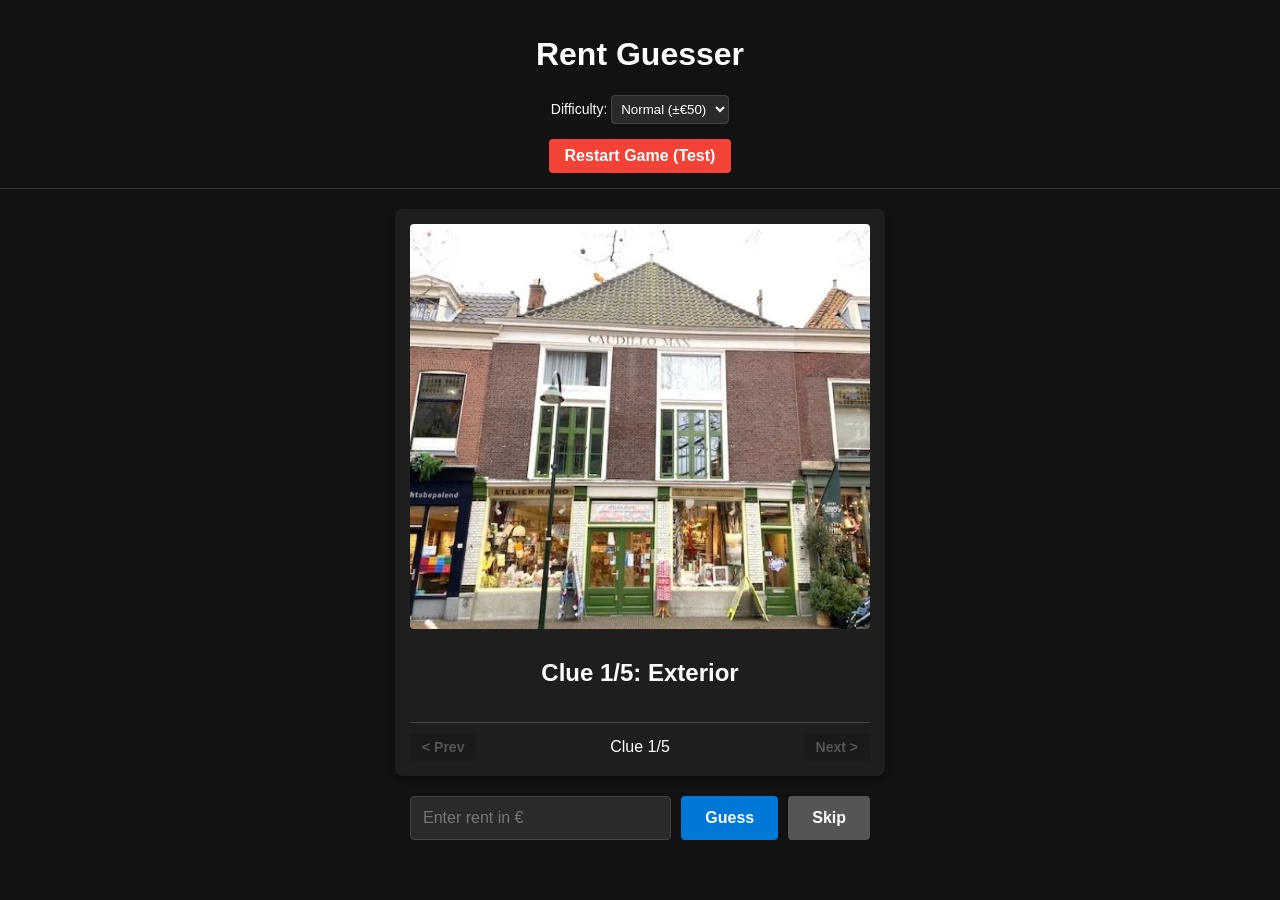
==== index.html @ 46337acd "Restart html" ====
<!DOCTYPE html>
<html lang="en">
<head>
    <meta charset="UTF-8">
    <meta name="viewport" content="width=device-width, initial-scale=1.0">
    <title>Rent Guesser</title>
    <link rel="stylesheet" href="style.css">
</head>
<body>
    <header>
        <h1>Rent Guesser</h1>
        <div id="difficulty-selector">
            <label for="difficulty">Difficulty: </label>
            <select id="difficulty">
                <option value="100">Easy (±€100)</option>
                <option value="50" selected>Normal (±€50)</option>
                <option value="25">Hard (±€25)</option>
            </select>
        </div>
        <button id="restart-test" style="background-color: #f44336; margin-top: 15px; padding: 8px 16px;">Restart Game (Test)</button>
    </header>
    <main>
        <div id="clue-container">
            <div id="clue-content"></div>
            <div id="clue-nav">
                <button id="prev-clue" disabled>&lt; Prev</button>
                <span id="clue-tracker">Clue 1</span>
                <button id="next-clue" disabled>Next &gt;</button>
            </div>
        </div>
        
        <div id="guess-section">
            <input type="number" id="guess-input" placeholder="Enter rent in €">
            <button id="submit-guess">Guess</button>
            <button id="skip-clue" style="background-color: #555;">Skip</button>
        </div>

        <div id="history-container"></div>
    </main>
    <script src="script.js"></script>
</body>
</html>
---- style.css ----
body {
    background-color: #121212;
    color: #ffffff;
    font-family: -apple-system, BlinkMacSystemFont, "Segoe UI", Roboto, Helvetica, Arial, sans-serif;
    display: flex;
    flex-direction: column;
    align-items: center;
    margin: 0;
    padding: 0;
    height: 100vh;
}

header {
    width: 100%;
    text-align: center;
    padding: 15px 0;
    border-bottom: 1px solid #333;
}

main {
    width: 100%;
    max-width: 500px;
    display: flex;
    flex-direction: column;
    align-items: center;
    padding: 20px;
    box-sizing: border-box;
}

#clue-container {
    width: 100%;
    background-color: #1e1e1e;
    border-radius: 8px;
    padding: 15px;
    text-align: center;
    margin-bottom: 20px;
    box-shadow: 0 4px 6px rgba(0,0,0,0.3);
}

#property-image {
    max-width: 100%;
    border-radius: 4px;
    margin-bottom: 10px;
}

#guess-section {
    width: 100%;
    display: flex;
    gap: 10px;
    margin-bottom: 20px;
}

#guess-input {
    flex-grow: 1;
    padding: 12px;
    border-radius: 4px;
    border: 1px solid #444;
    background-color: #2a2a2a;
    color: white;
    font-size: 16px;
}

button {
    padding: 12px 24px;
    border-radius: 4px;
    border: none;
    background-color: #0078d7;
    color: white;
    font-size: 16px;
    cursor: pointer;
    font-weight: bold;
}

button:hover {
    background-color: #005a9e;
}

#history-container {
    width: 100%;
    display: flex;
    flex-direction: column;
    gap: 8px;
}

#difficulty-selector {
    margin-top: 10px;
    font-size: 14px;
}

#difficulty {
    background-color: #2a2a2a;
    color: white;
    border: 1px solid #444;
    padding: 5px;
    border-radius: 4px;
}

#clue-nav {
    display: flex;
    justify-content: space-between;
    align-items: center;
    margin-top: 15px;
    padding-top: 10px;
    border-top: 1px solid #444;
}

#clue-nav button {
    padding: 6px 12px;
    font-size: 14px;
    background-color: #333;
}

#clue-nav button:disabled {
    background-color: #1a1a1a;
    color: #555;
    cursor: not-allowed;
}

#clue-content {
    min-height: 250px;
    display: flex;
    flex-direction: column;
    justify-content: center;
    align-items: center;
}
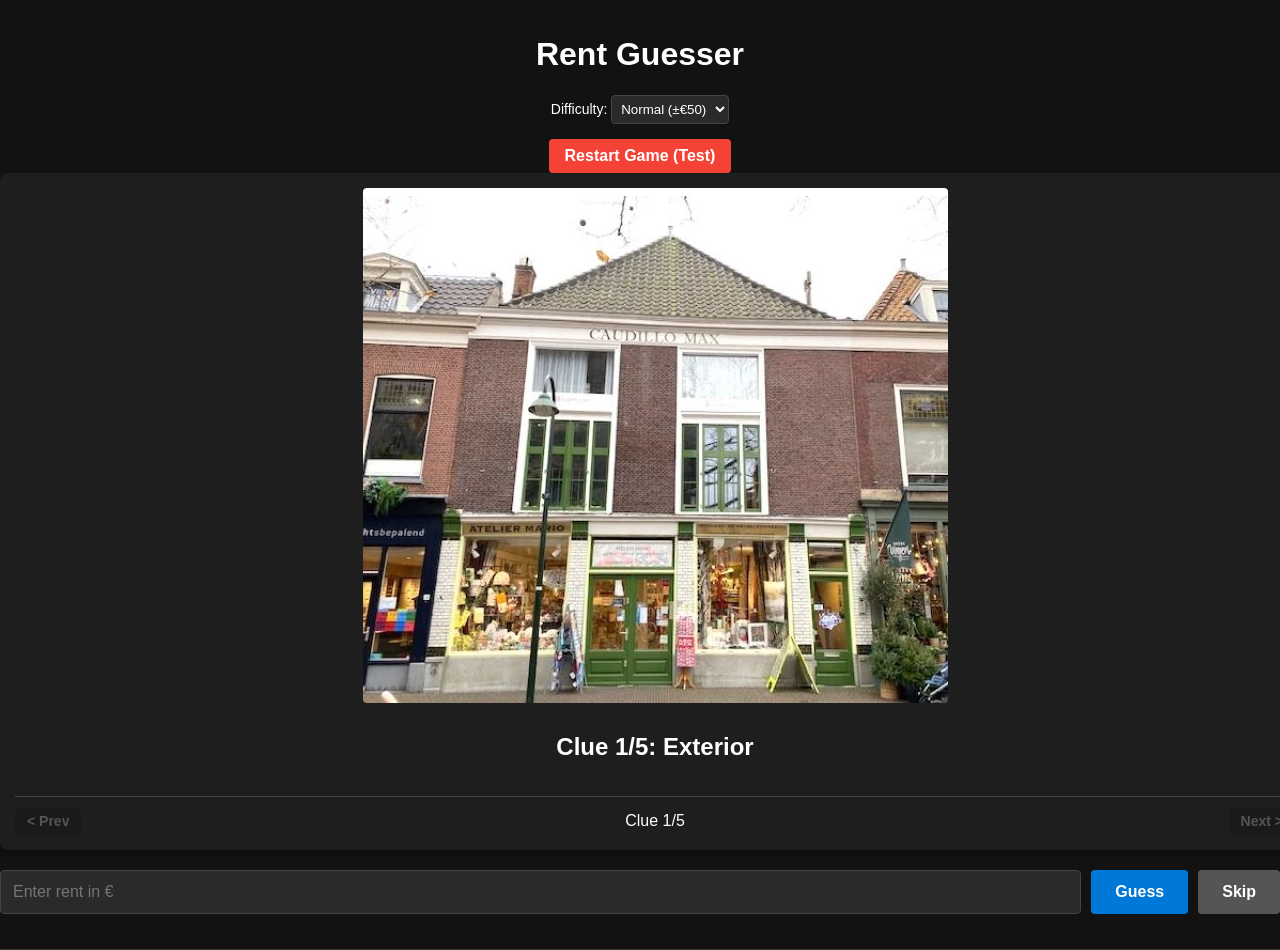
==== commit 7349a84f: "restart fix html" ====
--- a/index.html
+++ b/index.html
@@ -17,9 +17,7 @@
                 <option value="25">Hard (±€25)</option>
             </select>
         </div>
-        <button id="restart-test" style="background-color: #f44336; margin-top: 15px; padding: 8px 16px;">Restart Game (Test)</button>
-    </header>
-    <main>
+        <button id="restart-test" onclick="localStorage.removeItem('rentdleState'); window.location.reload();" style="background-color: #f44336; margin-top: 15px; padding: 8px 16px;">Restart Game (Test)</button>
         <div id="clue-container">
             <div id="clue-content"></div>
             <div id="clue-nav">
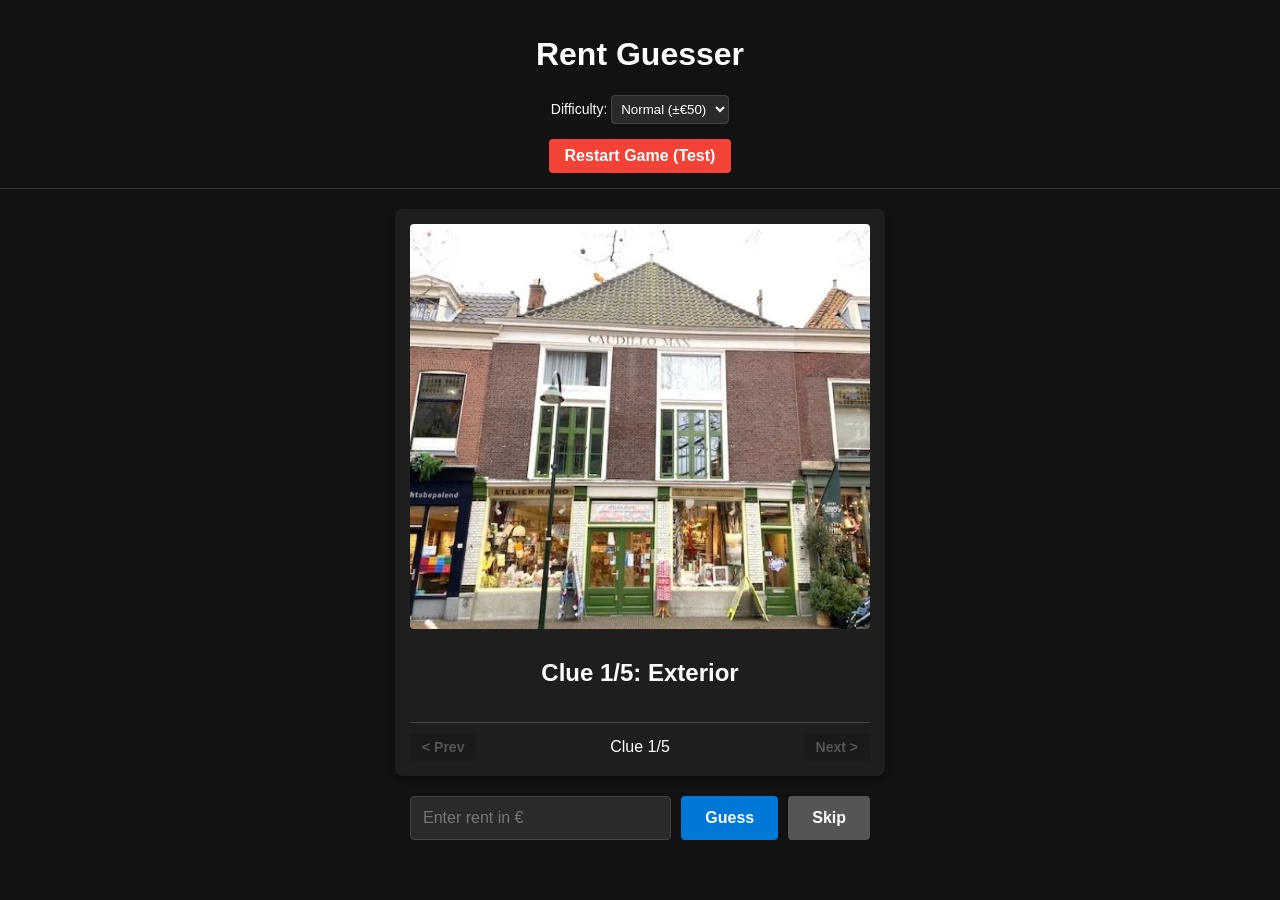
==== commit 4168ba0e: "Update index.html" ====
--- a/index.html
+++ b/index.html
@@ -18,6 +18,8 @@
             </select>
         </div>
         <button id="restart-test" onclick="localStorage.removeItem('rentdleState'); window.location.reload();" style="background-color: #f44336; margin-top: 15px; padding: 8px 16px;">Restart Game (Test)</button>
+    </header>
+    <main>
         <div id="clue-container">
             <div id="clue-content"></div>
             <div id="clue-nav">
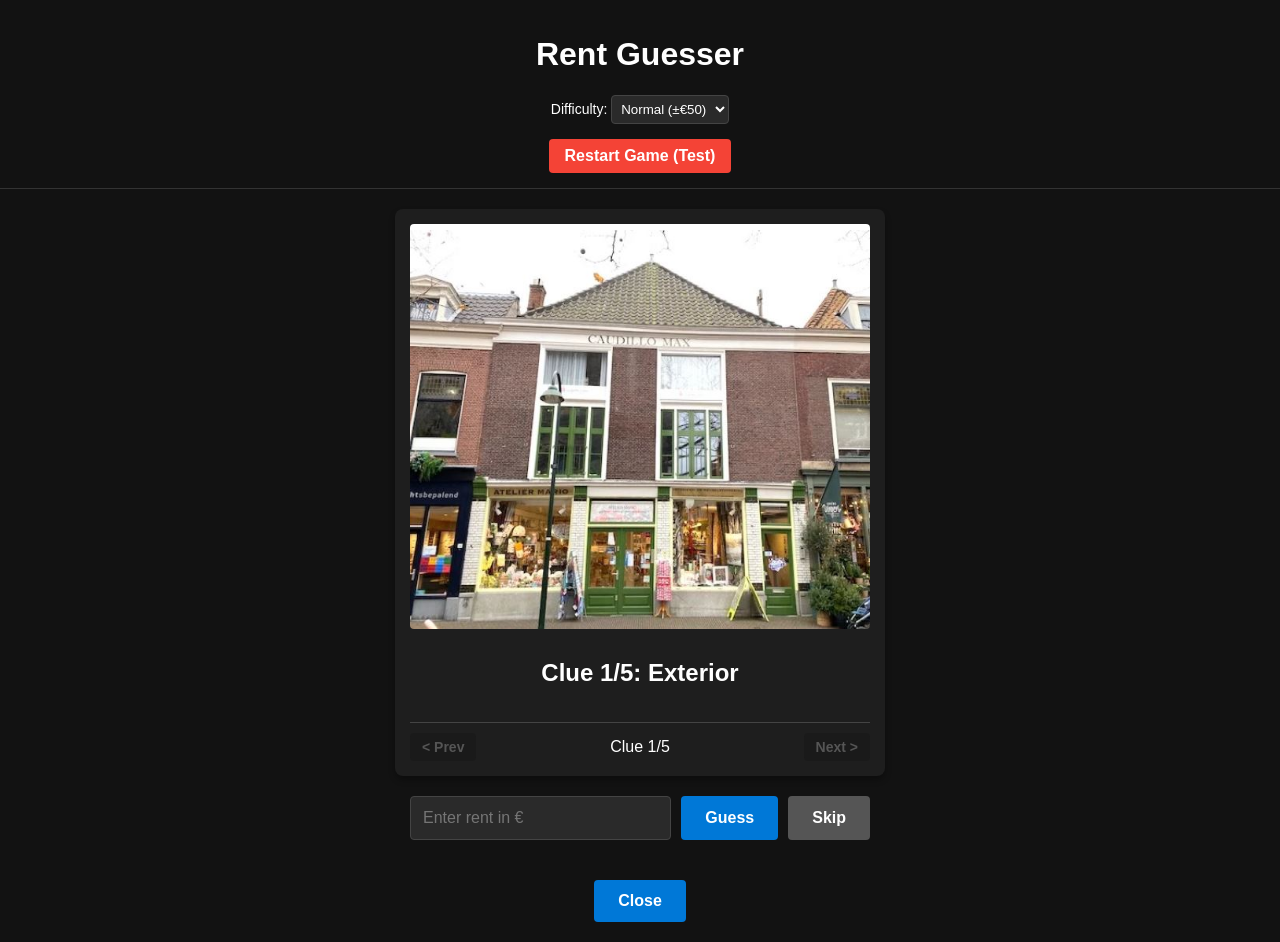
==== commit a2e41b0d: "html win pop up" ====
--- a/index.html
+++ b/index.html
@@ -36,6 +36,13 @@
         </div>
 
         <div id="history-container"></div>
+        <div id="result-modal" class="hidden">
+            <div class="modal-content">
+                <h2 id="modal-title"></h2>
+                <p id="modal-message"></p>
+                <button id="close-modal">Close</button>
+            </div>
+        </div>
     </main>
     <script src="script.js"></script>
 </body>
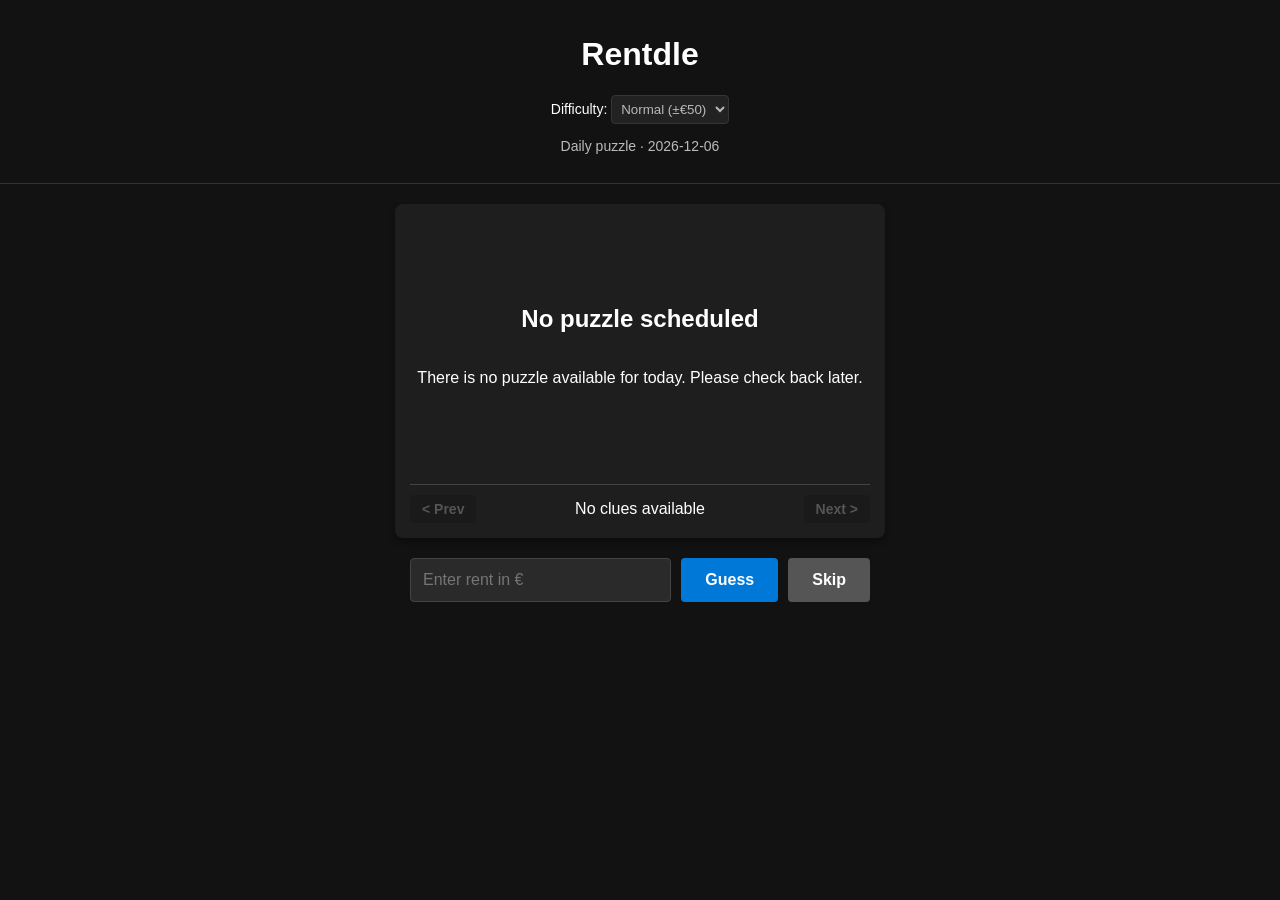
==== commit a627c155: "editor update" ====
--- a/index.html
+++ b/index.html
@@ -3,12 +3,12 @@
 <head>
     <meta charset="UTF-8">
     <meta name="viewport" content="width=device-width, initial-scale=1.0">
-    <title>Rent Guesser</title>
+    <title>Rentdle</title>
     <link rel="stylesheet" href="style.css">
 </head>
 <body>
     <header>
-        <h1>Rent Guesser</h1>
+        <h1>Rentdle</h1>
         <div id="difficulty-selector">
             <label for="difficulty">Difficulty: </label>
             <select id="difficulty">
@@ -17,9 +17,23 @@
                 <option value="25">Hard (±€25)</option>
             </select>
         </div>
-        <button id="restart-test" onclick="localStorage.removeItem('rentdleState'); window.location.reload();" style="background-color: #f44336; margin-top: 15px; padding: 8px 16px;">Restart Game (Test)</button>
+        <p id="puzzle-date" aria-live="polite"></p>
+        <details id="test-panel" hidden>
+            <summary>Test puzzles</summary>
+            <p id="test-note"></p>
+            <label for="test-date">Preview date</label>
+            <input type="date" id="test-date">
+            <div class="test-actions">
+                <button id="previous-date" type="button">Previous day</button>
+                <button id="open-preview" type="button">Preview date</button>
+                <button id="next-date" type="button">Next day</button>
+                <button id="restart-preview" type="button">Restart preview</button>
+                <button id="return-today" type="button">Return to daily game</button>
+            </div>
+        </details>
     </header>
-    <main>
+    <main>
+        <p id="save-notice" role="status"></p>
         <div id="clue-container">
             <div id="clue-content"></div>
             <div id="clue-nav">
@@ -36,14 +50,34 @@
         </div>
 
         <div id="history-container"></div>
-        <div id="result-modal" class="hidden">
-            <div class="modal-content">
-                <h2 id="modal-title"></h2>
-                <p id="modal-message"></p>
-                <button id="close-modal">Close</button>
-            </div>
-        </div>
+        <button id="show-result" class="hidden" type="button">View result</button>
+        <dialog id="result-modal" aria-labelledby="modal-title" aria-describedby="modal-message">
+            <div class="modal-content">
+                <p class="result-eyebrow" id="result-eyebrow">TODAY’S RENTDLE</p>
+                <h2 id="modal-title"></h2>
+                <p id="modal-message"></p>
+                <section class="property-reveal" aria-labelledby="result-property-title">
+                    <h3 id="result-property-title"></h3>
+                    <p id="result-rent"></p>
+                    <p id="result-rent-note"></p>
+                    <ul id="result-details"></ul>
+                    <a id="listing-link" target="_blank" rel="noopener noreferrer" hidden>View property listing ↗</a>
+                    <p id="listing-unavailable" hidden>No listing link has been added for this property.</p>
+                </section>
+                <div class="result-actions">
+                    <button id="share-result" type="button">Share result</button>
+                    <button id="close-modal" type="button">Close</button>
+                </div>
+                <p id="share-status" role="status" aria-live="polite"></p>
+                <div id="manual-share" hidden>
+                    <label for="share-text">Copy your result</label>
+                    <textarea id="share-text" readonly rows="5"></textarea>
+                </div>
+            </div>
+        </dialog>
     </main>
+    <script src="properties.js"></script>
+    <script src="schedule.js"></script>
     <script src="script.js"></script>
 </body>
 </html>
--- a/style.css
+++ b/style.css
@@ -123,3 +123,65 @@
     justify-content: center;
     align-items: center;
 }
+
+.hidden {
+    display: none !important;
+}
+
+#result-modal {
+    color: #fff;
+    background: #1e1e1e;
+    border: 1px solid #454545;
+    border-radius: 18px;
+    padding: 0;
+    width: min(460px, calc(100% - 32px));
+    max-height: calc(100dvh - 32px);
+    overflow-y: auto;
+    box-sizing: border-box;
+    box-shadow: 0 24px 80px #0008;
+}
+#result-modal::backdrop { background: rgb(0 0 0 / 80%); }
+.modal-content { padding: 28px; text-align: center; }
+.result-eyebrow { color: #aaa; letter-spacing: .16em; font-size: 11px; font-weight: 700; margin: 0 0 12px; }
+.modal-content h2 { margin: 0 0 10px; font-size: 28px; }
+#modal-message, #result-rent-note, #listing-unavailable { color: #bbb; line-height: 1.5; font-size: 14px; }
+.property-reveal { margin: 22px 0; padding: 20px; border: 1px solid #414141; border-radius: 12px; background: #171717; text-align: left; }
+#result-property-title { margin: 0 0 12px; font-size: 18px; overflow-wrap: anywhere; }
+#result-rent { font-size: 28px; font-weight: 750; margin: 0; }
+#result-rent-note { margin: 5px 0 16px; }
+#result-details { list-style: none; padding: 0; margin: 0 0 18px; }
+#result-details li { padding: 9px 0; border-top: 1px solid #333; line-height: 1.45; font-size: 14px; }
+#listing-link { color: #8bc9ff; font-weight: 600; text-underline-offset: 4px; }
+.result-actions { display: flex; gap: 10px; flex-wrap: wrap; }
+.result-actions button { flex: 1; }
+#close-modal { background: #393939; }
+#share-result { background: #256b48; }
+#share-result:hover { background: #307f58; }
+#share-result:disabled { opacity: .65; cursor: wait; }
+#share-status { font-size: 13px; line-height: 1.5; color: #b8d9c8; margin: 12px 0 0; }
+#share-status:empty { display: none; }
+#manual-share { margin-top: 16px; text-align: left; }
+#manual-share label { font-size: 13px; }
+#share-text { box-sizing: border-box; width: 100%; margin-top: 8px; background: #121212; color: white; border: 1px solid #666; border-radius: 6px; padding: 12px; resize: vertical; }
+#show-result { margin-top: 20px; }
+button:focus-visible, a:focus-visible, textarea:focus-visible { outline: 3px solid #9ecfff; outline-offset: 3px; }
+@media (max-width: 380px) {
+    .modal-content { padding: 20px; }
+    .property-reveal { padding: 15px; }
+    .modal-content h2 { font-size: 24px; }
+    .result-actions button { padding: 12px 16px; }
+}
+
+body:has(#result-modal[open]) { overflow: hidden; }
+
+#puzzle-date { color: #bbb; font-size: 14px; }
+#test-panel { box-sizing: border-box; max-width: 480px; margin: 16px auto 0; padding: 14px; border: 1px solid #a57928; border-radius: 8px; background: #292316; }
+#test-panel summary { cursor: pointer; color: #ffd88a; font-weight: 700; }
+#test-note { font-size: 13px; line-height: 1.5; }
+#test-date { padding: 8px; color-scheme: dark; font: inherit; margin: 8px; max-width: 100%; box-sizing: border-box; }
+.test-actions { display: flex; flex-wrap: wrap; justify-content: center; gap: 8px; }
+.test-actions button { padding: 9px 12px; font-size: 13px; }
+.test-actions button:disabled { opacity: .45; cursor: not-allowed; }
+#save-notice { color: #ffd88a; font-size: 13px; }
+#save-notice:empty { display: none; }
+#guess-input { min-width: 0; width: 0; }
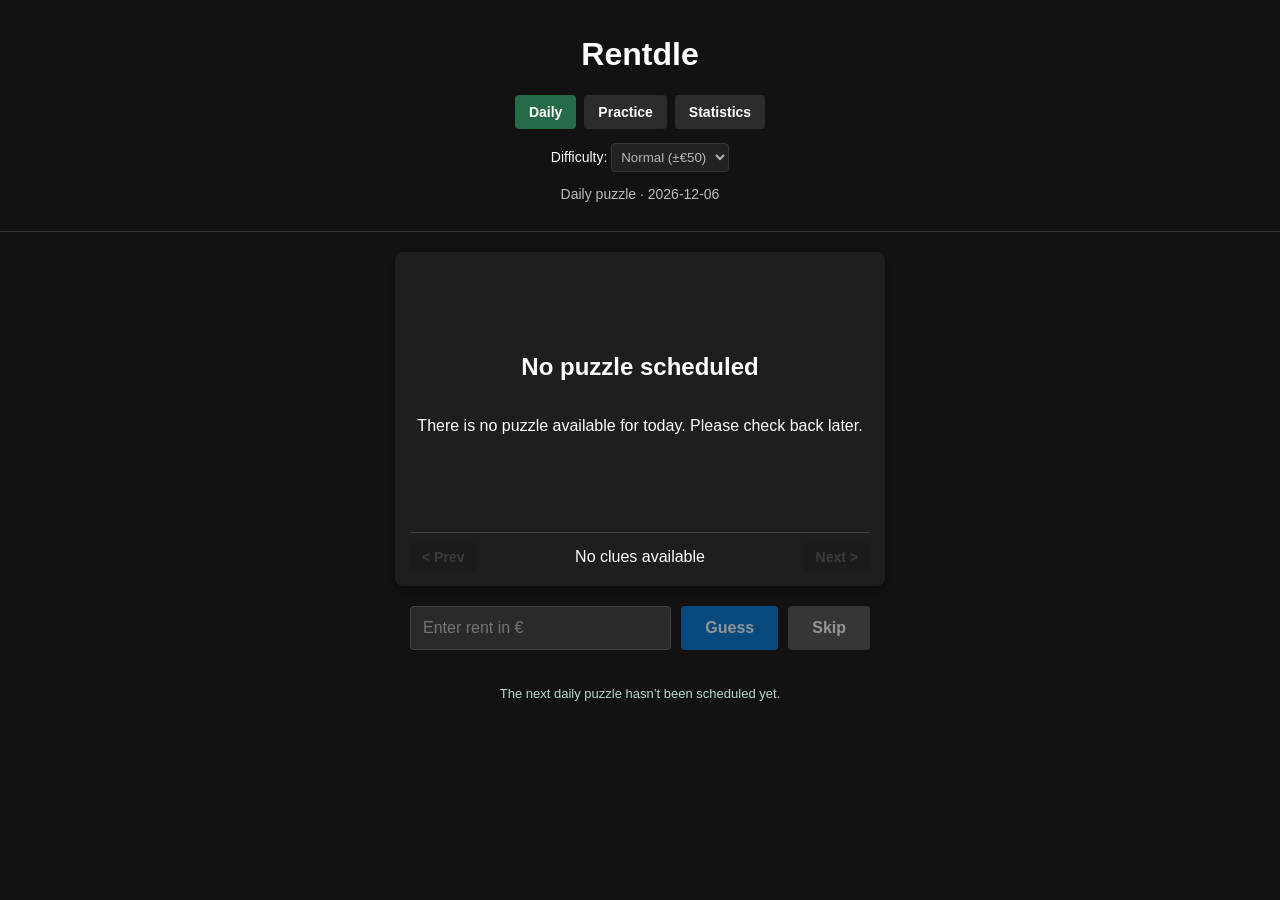
==== commit abcf5918: "stats added" ====
--- a/index.html
+++ b/index.html
@@ -8,7 +8,12 @@
 </head>
 <body>
     <header>
-        <h1>Rentdle</h1>
+        <h1>Rentdle</h1>
+        <nav class="game-menu" aria-label="Game modes">
+            <button id="daily-button" type="button">Daily</button>
+            <button id="practice-button" type="button">Practice</button>
+            <button id="statistics-button" type="button">Statistics</button>
+        </nav>
         <div id="difficulty-selector">
             <label for="difficulty">Difficulty: </label>
             <select id="difficulty">
@@ -33,7 +38,13 @@
         </details>
     </header>
     <main>
-        <p id="save-notice" role="status"></p>
+        <p id="save-notice" role="status"></p>
+        <section id="practice-controls" hidden aria-label="Practice puzzles">
+            <p>Practice · Replay older puzzles without changing your daily statistics.</p>
+            <label for="practice-date">Puzzle date</label><select id="practice-date"></select>
+            <div class="practice-actions"><button id="practice-restart">Restart practice</button><button id="practice-another">Another puzzle</button></div>
+        </section>
+        <p id="practice-empty" hidden>Practice unlocks once an older daily puzzle is available.</p>
         <div id="clue-container">
             <div id="clue-content"></div>
             <div id="clue-nav">
@@ -50,6 +61,7 @@
         </div>
 
         <div id="history-container"></div>
+        <p id="next-puzzle" class="countdown" role="timer" aria-live="off"></p>
         <button id="show-result" class="hidden" type="button">View result</button>
         <dialog id="result-modal" aria-labelledby="modal-title" aria-describedby="modal-message">
             <div class="modal-content">
@@ -68,6 +80,8 @@
                     <button id="share-result" type="button">Share result</button>
                     <button id="close-modal" type="button">Close</button>
                 </div>
+                <div class="after-game-actions"><button id="result-practice">Play an older puzzle</button><button id="result-statistics">Daily statistics</button></div>
+                <p id="result-countdown" class="countdown" role="timer" aria-live="off"></p>
                 <p id="share-status" role="status" aria-live="polite"></p>
                 <div id="manual-share" hidden>
                     <label for="share-text">Copy your result</label>
@@ -75,9 +89,26 @@
                 </div>
             </div>
         </dialog>
+        <dialog id="statistics-modal" aria-labelledby="statistics-title" aria-describedby="statistics-note">
+            <div class="modal-content">
+                <p class="result-eyebrow">YOUR DAILY RECORD</p><h2 id="statistics-title">Statistics</h2>
+                <p id="statistics-note">Completed daily games · All difficulties · Saved in this browser.</p>
+                <div class="statistics-grid">
+                    <div><strong id="stat-played">0</strong><span>Played</span></div>
+                    <div><strong id="stat-win-rate">0%</strong><span>Win rate</span></div>
+                    <div><strong id="stat-current">0</strong><span>Current streak</span></div>
+                    <div><strong id="stat-best">0</strong><span>Best streak</span></div>
+                </div>
+                <h3>Winning attempts</h3><div id="attempt-distribution"></div>
+                <p id="statistics-empty">Finish a daily puzzle to start your record.</p>
+                <p class="statistics-footnote">Streaks count consecutive calendar days won. Skips use an attempt. Practice and test games never count.</p>
+                <button id="close-statistics">Close statistics</button>
+            </div>
+        </dialog>
     </main>
     <script src="properties.js"></script>
     <script src="schedule.js"></script>
+    <script src="player-core.js"></script>
     <script src="script.js"></script>
 </body>
 </html>
--- a/style.css
+++ b/style.css
@@ -128,7 +128,7 @@
     display: none !important;
 }
 
-#result-modal {
+#result-modal, #statistics-modal {
     color: #fff;
     background: #1e1e1e;
     border: 1px solid #454545;
@@ -140,7 +140,7 @@
     box-sizing: border-box;
     box-shadow: 0 24px 80px #0008;
 }
-#result-modal::backdrop { background: rgb(0 0 0 / 80%); }
+#result-modal::backdrop, #statistics-modal::backdrop { background: rgb(0 0 0 / 80%); }
 .modal-content { padding: 28px; text-align: center; }
 .result-eyebrow { color: #aaa; letter-spacing: .16em; font-size: 11px; font-weight: 700; margin: 0 0 12px; }
 .modal-content h2 { margin: 0 0 10px; font-size: 28px; }
@@ -172,7 +172,7 @@
     .result-actions button { padding: 12px 16px; }
 }
 
-body:has(#result-modal[open]) { overflow: hidden; }
+body:has(dialog[open]) { overflow: hidden; }
 
 #puzzle-date { color: #bbb; font-size: 14px; }
 #test-panel { box-sizing: border-box; max-width: 480px; margin: 16px auto 0; padding: 14px; border: 1px solid #a57928; border-radius: 8px; background: #292316; }
@@ -185,3 +185,25 @@
 #save-notice { color: #ffd88a; font-size: 13px; }
 #save-notice:empty { display: none; }
 #guess-input { min-width: 0; width: 0; }
+
+.game-menu { display: flex; justify-content: center; gap: 8px; margin: 14px 0; }
+.game-menu button { padding: 9px 14px; font-size: 14px; background: #2c2c2c; }
+.game-menu button[aria-pressed="true"] { background: #256b48; }
+button:disabled { opacity: .55; cursor: not-allowed; }
+#practice-controls { box-sizing: border-box; width: 100%; padding: 16px; margin-bottom: 20px; background: #172921; border: 1px solid #3c6350; border-radius: 10px; }
+#practice-controls p { margin-top: 0; font-size: 14px; line-height: 1.5; }
+#practice-date { color-scheme: dark; font: inherit; padding: 8px; margin: 0 0 12px 8px; max-width: 100%; }
+.practice-actions,.after-game-actions { display: flex; gap: 8px; flex-wrap: wrap; }
+.practice-actions button,.after-game-actions button { flex: 1; font-size: 13px; padding: 10px 12px; background: #303c35; }
+.after-game-actions { margin-top: 10px; }
+.countdown { color: #b8d9c8; font-size: 13px; line-height: 1.7; text-align: center; font-variant-numeric: tabular-nums; }
+#practice-empty { color: #bbb; font-size: 13px; }
+.statistics-grid { display: grid; grid-template-columns: repeat(4,1fr); gap: 10px; margin: 26px 0; }
+.statistics-grid strong { display: block; font-size: 30px; color: #a7e4bd; }
+.statistics-grid span { display: block; font-size: 12px; color: #bbb; margin-top: 6px; }
+#statistics-note,.statistics-footnote,#statistics-empty { color: #bbb; font-size: 13px; line-height: 1.6; }
+.distribution-row { display: flex; gap: 12px; align-items: center; margin: 10px 0; font-variant-numeric: tabular-nums; }
+.distribution-track { flex: 1; height: 24px; border-radius: 4px; background: #292929; overflow: hidden; }
+.distribution-bar { background: #438762; height: 100%; }
+.statistics-footnote { margin: 24px 0 18px; }
+@media(max-width:380px) { .statistics-grid { grid-template-columns: repeat(2,1fr); } }
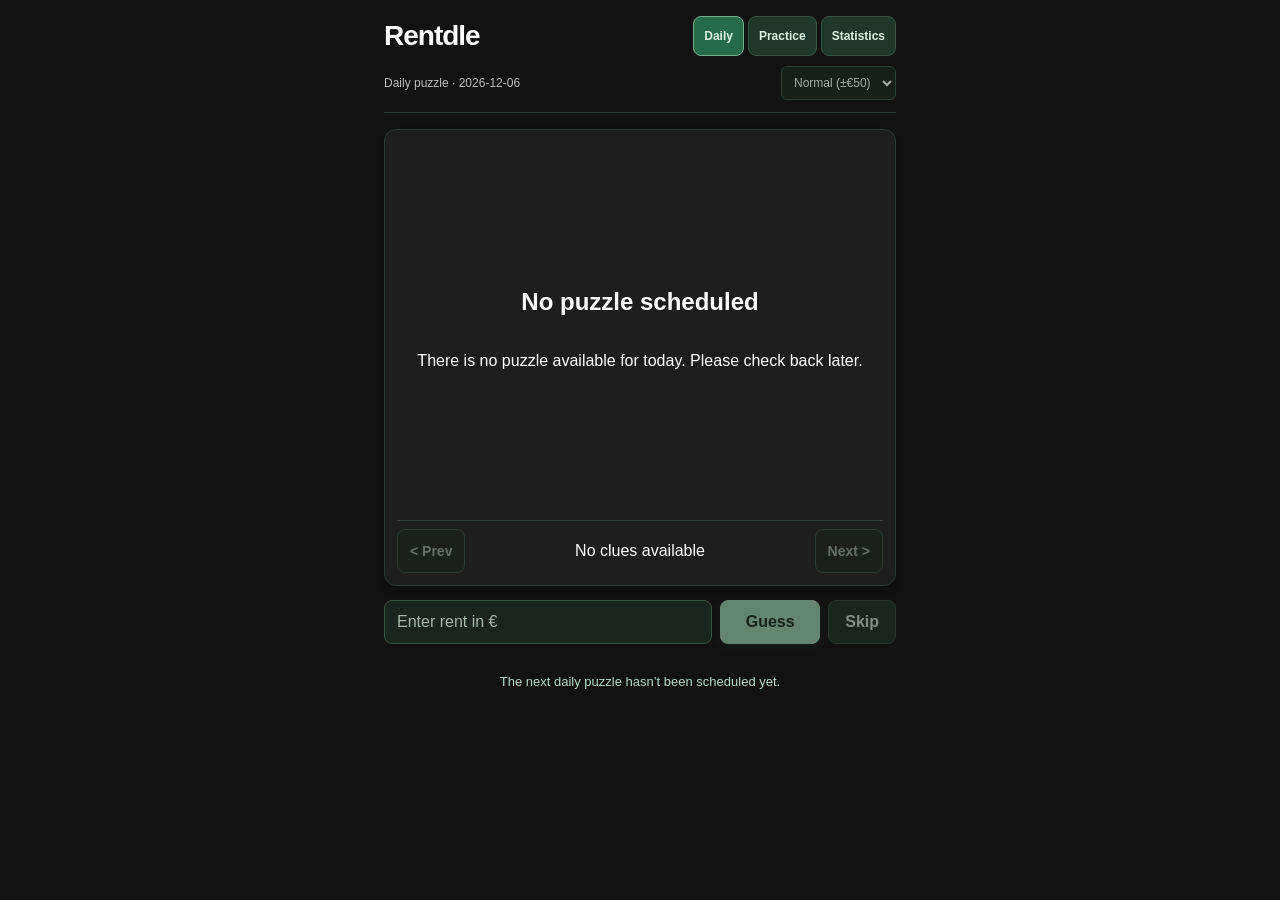
==== commit 6c0cfc95: "better design" ====
--- a/index.html
+++ b/index.html
@@ -55,9 +55,9 @@
         </div>
         
         <div id="guess-section">
-            <input type="number" id="guess-input" placeholder="Enter rent in €">
+            <input type="number" id="guess-input" placeholder="Enter rent in €" aria-label="Monthly rent in euros" inputmode="decimal">
             <button id="submit-guess">Guess</button>
-            <button id="skip-clue" style="background-color: #555;">Skip</button>
+            <button id="skip-clue">Skip</button>
         </div>
 
         <div id="history-container"></div>
--- a/style.css
+++ b/style.css
@@ -1,4 +1,15 @@
-body {
+:root {
+    color-scheme: dark;
+    --accent: #a7e4bd;
+    --accent-hover: #c1f1d1;
+    --green: #256b48;
+    --green-hover: #307f58;
+    --control: #20382b;
+    --control-hover: #2c4b38;
+    --border: #385443;
+}
+
+body {
     background-color: #121212;
     color: #ffffff;
     font-family: -apple-system, BlinkMacSystemFont, "Segoe UI", Roboto, Helvetica, Arial, sans-serif;
@@ -7,73 +18,96 @@
     align-items: center;
     margin: 0;
     padding: 0;
-    height: 100vh;
-}
-
-header {
-    width: 100%;
+    min-height: 100vh;
+}
+
+header {
+    box-sizing: border-box;
+    width: min(512px, calc(100% - 32px));
+    display: grid;
+    grid-template-columns: auto 1fr;
+    align-items: center;
+    gap: 10px 12px;
+    padding: 16px 0 12px;
+    border-bottom: 1px solid #2c3b31;
+}
+
+header h1 { margin: 0; font-size: 28px; line-height: 1.1; letter-spacing: -1px; }
+header #puzzle-date { grid-row: 2; grid-column: 1 / -1; justify-self: start; margin: 0; font-size: 12px; padding-right: 138px; }
+header #difficulty-selector { grid-row: 2; grid-column: 1 / -1; justify-self: end; margin: 0; }
+#difficulty-selector label { position: absolute; width: 1px; height: 1px; padding: 0; overflow: hidden; clip-path: inset(50%); white-space: nowrap; }
+
+main {
+    width: 100%;
+    max-width: 544px;
+    display: flex;
+    flex-direction: column;
+    align-items: center;
+    padding: 16px;
+    box-sizing: border-box;
+}
+
+#clue-container {
+    box-sizing: border-box;
+    width: 100%;
+    background-color: #1e1e1e;
+    border: 1px solid #2c3b31;
+    border-radius: 12px;
+    padding: 12px;
     text-align: center;
-    padding: 15px 0;
-    border-bottom: 1px solid #333;
-}
-
-main {
-    width: 100%;
-    max-width: 500px;
-    display: flex;
-    flex-direction: column;
-    align-items: center;
-    padding: 20px;
-    box-sizing: border-box;
-}
-
-#clue-container {
-    width: 100%;
-    background-color: #1e1e1e;
-    border-radius: 8px;
-    padding: 15px;
-    text-align: center;
-    margin-bottom: 20px;
+    margin-bottom: 14px;
     box-shadow: 0 4px 6px rgba(0,0,0,0.3);
 }
 
-#property-image {
-    max-width: 100%;
-    border-radius: 4px;
-    margin-bottom: 10px;
-}
+#property-image {
+    display: block;
+    width: 100%;
+    height: min(38vh, 320px);
+    height: min(38svh, 320px);
+    object-fit: contain;
+    border-radius: 6px;
+    background: #161b17;
+}
+
+#clue-text { margin: 16px 0 8px; font-size: 18px; line-height: 1.4; overflow-wrap: anywhere; }
 
 #guess-section {
     width: 100%;
     display: flex;
-    gap: 10px;
-    margin-bottom: 20px;
+    gap: 8px;
+    margin-bottom: 14px;
 }
 
 #guess-input {
     flex-grow: 1;
     padding: 12px;
-    border-radius: 4px;
-    border: 1px solid #444;
-    background-color: #2a2a2a;
+    border-radius: 8px;
+    border: 1px solid var(--border);
+    background-color: #19251e;
     color: white;
     font-size: 16px;
 }
 
-button {
-    padding: 12px 24px;
-    border-radius: 4px;
-    border: none;
-    background-color: #0078d7;
-    color: white;
+button {
+    padding: 12px 20px;
+    min-height: 44px;
+    border-radius: 8px;
+    border: 1px solid var(--border);
+    background-color: var(--control);
+    color: #ddf1e3;
     font-size: 16px;
     cursor: pointer;
     font-weight: bold;
 }
 
-button:hover {
-    background-color: #005a9e;
-}
+button:hover:not(:disabled) {
+    background-color: var(--control-hover);
+}
+
+#submit-guess { min-width: 100px; background: var(--accent); color: #12301e; border-color: var(--accent); font-weight: 800; box-shadow: 0 3px 12px #a7e4bd18; }
+#submit-guess:hover:not(:disabled) { background: var(--accent-hover); border-color: var(--accent-hover); }
+#skip-clue { padding-inline: 16px; }
+#guess-input::placeholder { color: #a6b8ac; }
 
 #history-container {
     width: 100%;
@@ -87,37 +121,43 @@
     font-size: 14px;
 }
 
-#difficulty {
-    background-color: #2a2a2a;
-    color: white;
-    border: 1px solid #444;
-    padding: 5px;
-    border-radius: 4px;
+#difficulty {
+    background-color: #19251e;
+    color: #ddf1e3;
+    border: 1px solid var(--border);
+    padding: 7px 8px;
+    border-radius: 6px;
+    font: inherit;
+    font-size: 12px;
+    min-height: 34px;
 }
 
 #clue-nav {
     display: flex;
     justify-content: space-between;
     align-items: center;
-    margin-top: 15px;
-    padding-top: 10px;
-    border-top: 1px solid #444;
+    margin-top: 8px;
+    padding-top: 8px;
+    border-top: 1px solid #344239;
 }
 
 #clue-nav button {
     padding: 6px 12px;
     font-size: 14px;
-    background-color: #333;
-}
+    background-color: var(--control);
+}
+
+#clue-nav button:hover:not(:disabled) { background: var(--control-hover); }
 
 #clue-nav button:disabled {
-    background-color: #1a1a1a;
-    color: #555;
+    background-color: #1a231d;
+    color: #a0b1a5;
     cursor: not-allowed;
 }
 
 #clue-content {
-    min-height: 250px;
+    min-height: calc(min(38vh, 320px) + 50px);
+    min-height: calc(min(38svh, 320px) + 50px);
     display: flex;
     flex-direction: column;
     justify-content: center;
@@ -151,12 +191,11 @@
 #result-rent-note { margin: 5px 0 16px; }
 #result-details { list-style: none; padding: 0; margin: 0 0 18px; }
 #result-details li { padding: 9px 0; border-top: 1px solid #333; line-height: 1.45; font-size: 14px; }
-#listing-link { color: #8bc9ff; font-weight: 600; text-underline-offset: 4px; }
+#listing-link { color: var(--accent); font-weight: 600; text-underline-offset: 4px; }
 .result-actions { display: flex; gap: 10px; flex-wrap: wrap; }
 .result-actions button { flex: 1; }
-#close-modal { background: #393939; }
-#share-result { background: #256b48; }
-#share-result:hover { background: #307f58; }
+#share-result, #show-result { background: var(--green); border-color: #4d9067; }
+#share-result:hover:not(:disabled), #show-result:hover:not(:disabled) { background: var(--green-hover); }
 #share-result:disabled { opacity: .65; cursor: wait; }
 #share-status { font-size: 13px; line-height: 1.5; color: #b8d9c8; margin: 12px 0 0; }
 #share-status:empty { display: none; }
@@ -164,7 +203,7 @@
 #manual-share label { font-size: 13px; }
 #share-text { box-sizing: border-box; width: 100%; margin-top: 8px; background: #121212; color: white; border: 1px solid #666; border-radius: 6px; padding: 12px; resize: vertical; }
 #show-result { margin-top: 20px; }
-button:focus-visible, a:focus-visible, textarea:focus-visible { outline: 3px solid #9ecfff; outline-offset: 3px; }
+button:focus-visible, a:focus-visible, textarea:focus-visible, input:focus-visible, select:focus-visible, summary:focus-visible { outline: 3px solid var(--accent); outline-offset: 3px; }
 @media (max-width: 380px) {
     .modal-content { padding: 20px; }
     .property-reveal { padding: 15px; }
@@ -175,7 +214,7 @@
 body:has(dialog[open]) { overflow: hidden; }
 
 #puzzle-date { color: #bbb; font-size: 14px; }
-#test-panel { box-sizing: border-box; max-width: 480px; margin: 16px auto 0; padding: 14px; border: 1px solid #a57928; border-radius: 8px; background: #292316; }
+#test-panel { grid-column: 1 / -1; box-sizing: border-box; width: 100%; margin: 2px 0 0; padding: 10px; border: 1px solid #a57928; border-radius: 8px; background: #292316; }
 #test-panel summary { cursor: pointer; color: #ffd88a; font-weight: 700; }
 #test-note { font-size: 13px; line-height: 1.5; }
 #test-date { padding: 8px; color-scheme: dark; font: inherit; margin: 8px; max-width: 100%; box-sizing: border-box; }
@@ -186,15 +225,16 @@
 #save-notice:empty { display: none; }
 #guess-input { min-width: 0; width: 0; }
 
-.game-menu { display: flex; justify-content: center; gap: 8px; margin: 14px 0; }
-.game-menu button { padding: 9px 14px; font-size: 14px; background: #2c2c2c; }
-.game-menu button[aria-pressed="true"] { background: #256b48; }
+.game-menu { display: flex; justify-content: flex-end; gap: 4px; margin: 0; }
+.game-menu button { padding: 8px 10px; font-size: 12px; min-height: 40px; }
+.game-menu button[aria-pressed="true"] { background: var(--green); border-color: #72b18a; }
+.game-menu button[aria-pressed="true"]:hover:not(:disabled) { background: var(--green-hover); }
 button:disabled { opacity: .55; cursor: not-allowed; }
 #practice-controls { box-sizing: border-box; width: 100%; padding: 16px; margin-bottom: 20px; background: #172921; border: 1px solid #3c6350; border-radius: 10px; }
 #practice-controls p { margin-top: 0; font-size: 14px; line-height: 1.5; }
 #practice-date { color-scheme: dark; font: inherit; padding: 8px; margin: 0 0 12px 8px; max-width: 100%; }
 .practice-actions,.after-game-actions { display: flex; gap: 8px; flex-wrap: wrap; }
-.practice-actions button,.after-game-actions button { flex: 1; font-size: 13px; padding: 10px 12px; background: #303c35; }
+.practice-actions button,.after-game-actions button { flex: 1; font-size: 13px; padding: 10px 12px; }
 .after-game-actions { margin-top: 10px; }
 .countdown { color: #b8d9c8; font-size: 13px; line-height: 1.7; text-align: center; font-variant-numeric: tabular-nums; }
 #practice-empty { color: #bbb; font-size: 13px; }
@@ -204,6 +244,21 @@
 #statistics-note,.statistics-footnote,#statistics-empty { color: #bbb; font-size: 13px; line-height: 1.6; }
 .distribution-row { display: flex; gap: 12px; align-items: center; margin: 10px 0; font-variant-numeric: tabular-nums; }
 .distribution-track { flex: 1; height: 24px; border-radius: 4px; background: #292929; overflow: hidden; }
-.distribution-bar { background: #438762; height: 100%; }
+.distribution-bar { background: var(--green-hover); height: 100%; }
 .statistics-footnote { margin: 24px 0 18px; }
 @media(max-width:380px) { .statistics-grid { grid-template-columns: repeat(2,1fr); } }
+
+@media (max-width: 380px) {
+    header h1 { font-size: 24px; }
+    header { gap: 8px; }
+    .game-menu button { padding-inline: 8px; font-size: 11px; }
+    #submit-guess { min-width: 84px; padding-inline: 14px; }
+    #skip-clue { padding-inline: 12px; }
+    #guess-input { padding-inline: 10px; }
+}
+
+@media (max-width: 320px) {
+    header h1 { font-size: 22px; }
+    .game-menu button { padding-inline: 6px; }
+    header #puzzle-date { font-size: 11px; padding-right: 126px; }
+}
